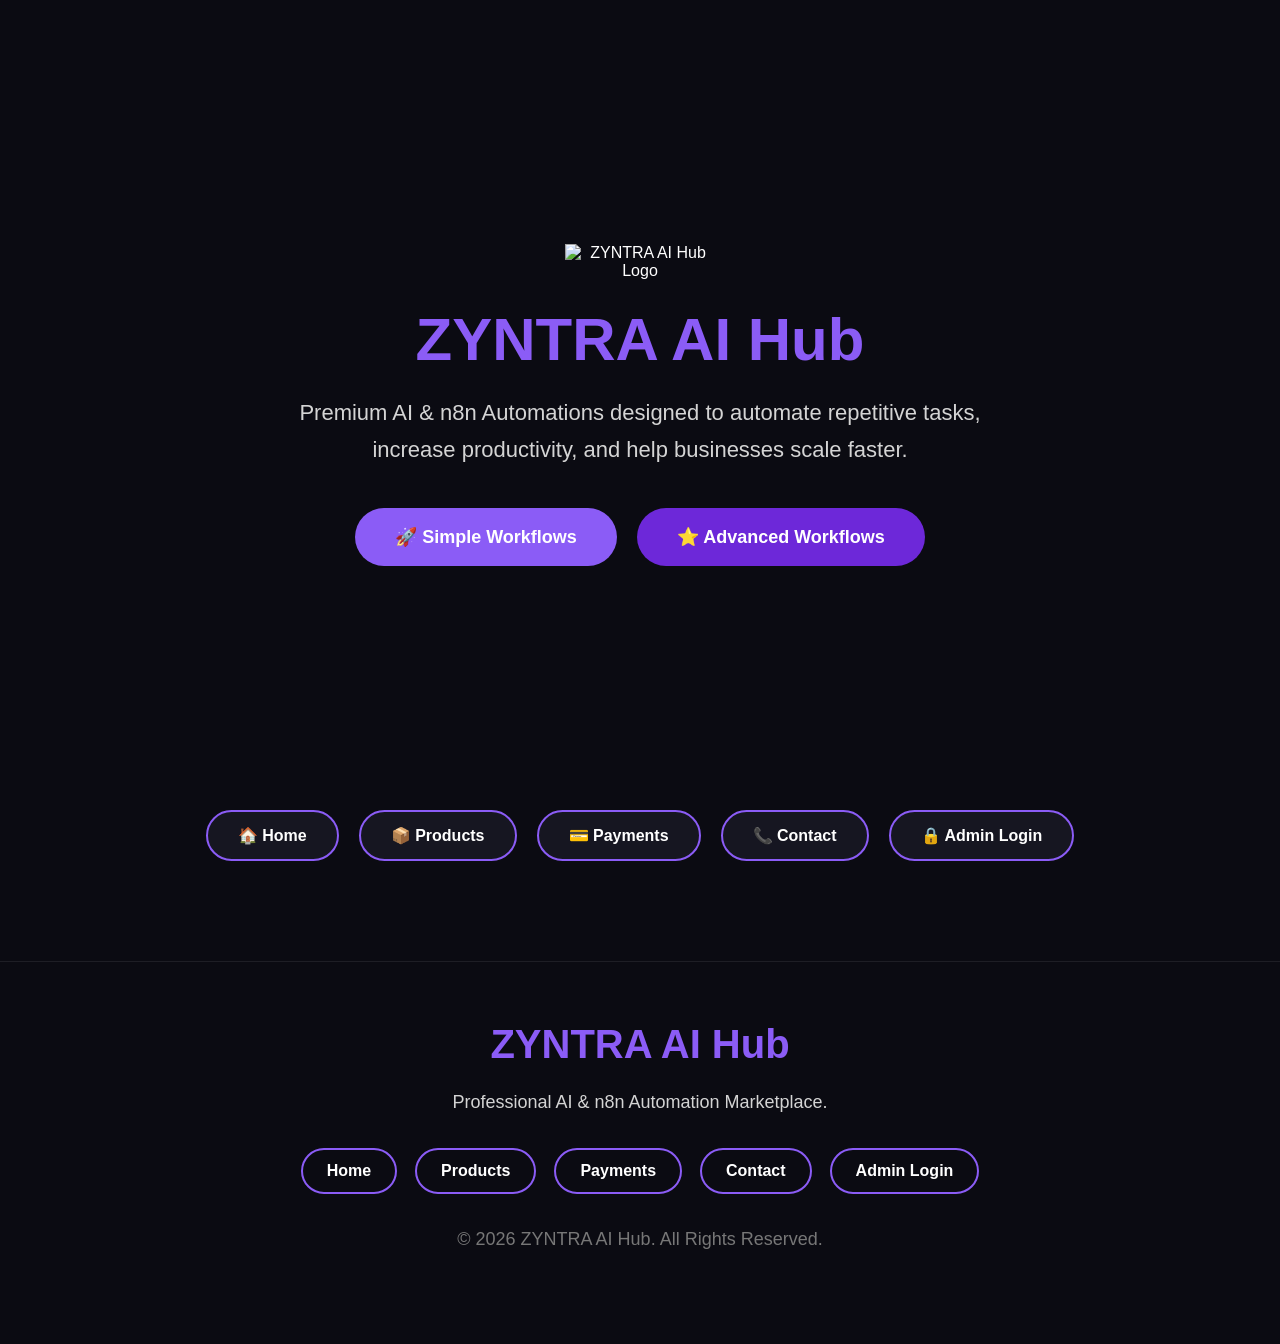
==== index.html @ 04082425 "Add files via upload" ====
<!DOCTYPE html>
<html lang="en">

<head>

    <meta charset="UTF-8">
    <meta name="viewport" content="width=device-width, initial-scale=1.0">

    <title>ZYNTRA AI Hub</title>

    <link rel="stylesheet" href="style.css">

</head>

<body>

    <!-- ================= HERO ================= -->

    <section class="hero">

        <img src="Images/Logo.jpeg.jpeg" alt="ZYNTRA AI Hub Logo" class="logo">

        <h1>ZYNTRA AI Hub</h1>

        <p>
            Premium AI & n8n Automations designed to automate repetitive tasks,
            increase productivity, and help businesses scale faster.
        </p>

        <div class="buttons">

            <a href="simple-workflows.html">
                <button>
                    🚀 Simple Workflows
                </button>
            </a>

            <a href="advanced-workflows.html">
                <button class="secondary">
                    ⭐ Advanced Workflows
                </button>
            </a>

        </div>

    </section>

    <!-- ================= NAVBAR ================= -->

    <nav class="navbar">

        <a href="index.html" class="nav-btn">
            🏠 Home
        </a>

        <a href="products.html" class="nav-btn">
            📦 Products
        </a>

        <a href="payments.html" class="nav-btn">
            💳 Payments
        </a>

        <a href="contacts.html" class="nav-btn">
            📞 Contact
        </a>

        <a href="login.html" class="nav-btn">
            🔒 Admin Login
        </a>

    </nav>

    <!-- ================= FOOTER ================= -->

    <footer class="footer">

        <h2>
            ZYNTRA AI Hub
        </h2>

        <p>
            Professional AI & n8n Automation Marketplace.
        </p>

        <div class="footer-nav">

            <a href="index.html">Home</a>

            <a href="products.html">Products</a>

            <a href="payments.html">Payments</a>

            <a href="contacts.html">Contact</a>

            <a href="login.html">Admin Login</a>

        </div>

        <p class="copyright">
            © 2026 ZYNTRA AI Hub. All Rights Reserved.
        </p>

    </footer>

    <script src="script.js"></script>

</body>

</html>
---- style.css ----
/* =========================================
   ZYNTRA AI Hub
   GLOBAL STYLES
========================================= */

*{
    margin:0;
    padding:0;
    box-sizing:border-box;
}

html{
    scroll-behavior:smooth;
}

body{
    background:#0B0B12;
    color:#ffffff;
    font-family:Arial, Helvetica, sans-serif;
    animation:fadeIn 1s ease;
}

/* Fade Animation */

@keyframes fadeIn{

    from{
        opacity:0;
    }

    to{
        opacity:1;
    }

}

/* =========================================
   HERO SECTION
========================================= */

.hero{

    min-height:90vh;

    display:flex;
    flex-direction:column;
    justify-content:center;
    align-items:center;

    text-align:center;

    padding:20px;

}

.logo{

    width:150px;

    margin-bottom:25px;

}

.hero h1{

    font-size:60px;

    color:#8B5CF6;

    margin-bottom:20px;

}

.hero p{

    max-width:700px;

    font-size:22px;

    color:#d4d4d4;

    line-height:1.7;

    margin-bottom:40px;

}

/* =========================================
   BUTTONS
========================================= */

.buttons{

    display:flex;

    justify-content:center;

    align-items:center;

    gap:20px;

    flex-wrap:wrap;

}

button{

    background:#8B5CF6;

    color:white;

    border:none;

    padding:18px 40px;

    border-radius:50px;

    font-size:18px;

    cursor:pointer;

    font-weight:bold;

    transition:.3s;

}

button:hover{

    background:#6D28D9;

    transform:translateY(-5px);

    box-shadow:0 0 20px rgba(139,92,246,.6);

}

.secondary{

    background:#6D28D9;

}

.secondary:hover{

    background:#8B5CF6;

}

/* =========================================
   NAVBAR
========================================= */

.navbar{

    display:flex;

    justify-content:center;

    align-items:center;

    flex-wrap:wrap;

    gap:20px;

    margin-bottom:60px;

}

.nav-btn{

    text-decoration:none;

    color:white;

    background:#161621;

    border:2px solid #8B5CF6;

    padding:14px 30px;

    border-radius:50px;

    font-weight:bold;

    transition:.3s;

}

.nav-btn:hover{

    background:#8B5CF6;

    transform:translateY(-4px);

    box-shadow:0 0 20px rgba(139,92,246,.7);

}

/* =========================================
   GENERAL HEADINGS
========================================= */

h2{

    color:#8B5CF6;

}

p{

    color:#d4d4d4;

    line-height:1.7;

}

/* =========================================
   FOOTER
========================================= */

.footer{

    margin-top:100px;

    padding:60px 20px;

    text-align:center;

    border-top:1px solid rgba(255,255,255,.08);

}

.footer h2{

    font-size:40px;

    margin-bottom:20px;

}

.footer p{

    max-width:700px;

    margin:0 auto 30px;

    font-size:18px;

}

.footer-nav{

    display:flex;

    justify-content:center;

    flex-wrap:wrap;

    gap:18px;

    margin-bottom:30px;

}

.footer-nav a{

    color:white;

    text-decoration:none;

    border:2px solid #8B5CF6;

    padding:12px 24px;

    border-radius:50px;

    transition:.3s;

    font-weight:bold;

}

.footer-nav a:hover{

    background:#8B5CF6;

    transform:translateY(-3px);

}

.copyright{

    color:#777;

    font-size:15px;

}

/* =========================================
   MOBILE
========================================= */

@media(max-width:768px){

    .hero h1{

        font-size:42px;

    }

    .hero p{

        font-size:18px;

    }

    button{

        width:280px;

    }

}

/* =========================================
   PAYMENT PAGE
========================================= */

.payment-page{

    min-height:100vh;

    display:flex;

    flex-direction:column;

    justify-content:center;

    align-items:center;

    text-align:center;

    padding:60px 20px;

}

.payment-page h1{

    color:#8B5CF6;

    margin:20px 0;

}

.payment-text{

    margin-bottom:40px;

    color:#d4d4d4;

}

.payment-container{

    display:flex;

    justify-content:center;

    flex-wrap:wrap;

    gap:30px;

    margin-bottom:50px;

}

.payment-card{

    width:320px;

    background:#161621;

    border:2px solid #8B5CF6;

    border-radius:25px;

    padding:30px;

    transition:.3s;

    box-shadow:0 0 20px rgba(139,92,246,.15);

}

.payment-card:hover{

    transform:translateY(-8px);

    box-shadow:0 0 30px rgba(139,92,246,.45);

}

.payment-card h2{

    color:#8B5CF6;

    margin:20px 0 15px;

}

.number{

    font-size:22px;

    font-weight:bold;

    color:white;

    margin-bottom:25px;

}

/* Payment Logos */

.logo-resize{

    width:150px;

    height:auto;

    display:block;

    margin:0 auto 15px;

}

/* Continue + Copy Buttons */

.button-group{

    display:flex;

    justify-content:center;

    align-items:center;

    gap:12px;

    margin-top:20px;

    flex-wrap:wrap;

}

.continue-btn,

.copy-btn{

    display:inline-flex;

    justify-content:center;

    align-items:center;

    width:150px;

    height:45px;

    background:#8B5CF6;

    color:white;

    border:none;

    border-radius:30px;

    text-decoration:none;

    font-size:15px;

    font-weight:bold;

    cursor:pointer;

    transition:.3s;

}

.continue-btn:hover,

.copy-btn:hover{

    background:#6D28D9;

    transform:translateY(-3px);

    box-shadow:0 0 18px rgba(139,92,246,.5);

}

/* Instructions Box */

.instructions{

    width:700px;

    max-width:95%;

    background:#161621;

    border:2px solid #8B5CF6;

    border-radius:25px;

    padding:35px;

    margin-bottom:40px;

}

.instructions h2{

    color:#8B5CF6;

    margin-bottom:20px;

}

.instructions ol{

    text-align:left;

    line-height:2;

    color:#d4d4d4;

}

/* Contact Box */

.contact-box{

    width:700px;

    max-width:95%;

    background:#161621;

    border:2px solid #8B5CF6;

    border-radius:25px;

    padding:35px;

    margin-bottom:40px;

}

.contact-box h2{

    color:#8B5CF6;

    margin-bottom:20px;

}

.contact-box p{

    margin:12px 0;

    font-size:18px;

}

/* Back Button */

.back-btn{

    margin-top:25px;

}

/* Mobile */

@media(max-width:768px){

    .payment-card{

        width:95%;

    }

    .button-group{

        flex-direction:column;

    }

    .continue-btn,

    .copy-btn{

        width:100%;

    }

}

/* =========================================
   PRODUCTS PAGE
========================================= */

.products-page{

    min-height:100vh;

    padding:60px 30px;

    text-align:center;

}

.products-page h1{

    color:#8B5CF6;

    margin-bottom:20px;

}

.products-page p{

    color:#d4d4d4;

    margin-bottom:50px;

}

/* Product Container */

.product-container{

    display:flex;

    justify-content:center;

    align-items:flex-start;

    flex-wrap:wrap;

    gap:35px;

}

/* Product Card */

.product-card{

    width:100%;

    max-width:950px;

    background:#171725;

    border:2px solid #6D28D9;

    border-radius:25px;

    padding:30px;

    box-shadow:0 0 20px rgba(109,40,217,.35);

    transition:.3s;

}

.product-card:hover{

    transform:translateY(-8px);

    box-shadow:0 0 35px rgba(109,40,217,.6);

}

/* Workflow Image */

.product-card img{

    width:100%;

    height:250px;

    object-fit:cover;

    border-radius:20px;

}

/* Product Title */

.product-card h2{

    color:#8B5CF6;

    margin:25px 0 15px;

}

/* Description */

.product-card p{

    color:#d6d6d6;

    line-height:1.7;

}

/* Rating */

.rating{

    font-size:24px;

    margin:20px 0;

}

/* =========================================
   PACKAGE GRID
========================================= */

.package-grid{

    display:flex;

    justify-content:center;

    gap:20px;

    flex-wrap:wrap;

    margin-top:30px;

}

/* Individual Package */

.package-card{

    background:#10101A;

    border:1px solid rgba(139,92,246,.35);

    border-radius:20px;

    padding:25px;

    flex:1;

    min-width:240px;

    max-width:290px;

    position:relative;

    transition:.3s;

}

.package-card:hover{

    transform:translateY(-6px);

    border-color:#8B5CF6;

    box-shadow:0 0 20px rgba(139,92,246,.25);

}

/* Featured Package */

.package-card.featured{

    border:2px solid #8B5CF6;

    background:#1C1830;

}

/* Badge */

.badge{

    position:absolute;

    top:-12px;

    right:18px;

    background:#8B5CF6;

    color:white;

    padding:4px 12px;

    border-radius:20px;

    font-size:12px;

    font-weight:bold;

}

/* Package Name */

.package-name{

    font-size:22px;

    color:#8B5CF6;

    margin-bottom:10px;

    font-weight:bold;

}

/* Price */

.price{

    font-size:30px;

    color:white;

    font-weight:bold;

    margin:18px 0;

}

/* Features List */

.package-features{

    list-style:none;

    padding:0;

    margin:0 0 25px;

    text-align:left;

}

.package-features li{

    color:#d4d4d4;

    margin-bottom:10px;

    padding-left:20px;

    position:relative;

    line-height:1.5;

}

.package-features li::before{

    content:"✓";

    position:absolute;

    left:0;

    color:#8B5CF6;

    font-weight:bold;

}

/* Buy Button */

.package-btn{

    width:100%;

    padding:14px;

    border:none;

    border-radius:35px;

    background:#252438;

    color:white;

    font-size:16px;

    font-weight:bold;

    cursor:pointer;

    transition:.3s;

}

.package-btn:hover{

    background:#6D28D9;

}

.package-btn.primary{

    background:#8B5CF6;

}

.package-btn.primary:hover{

    background:#6D28D9;

}

/* =========================================
   PRODUCT ACTION BUTTONS
========================================= */

.action-btn{

    display:inline-flex;

    justify-content:center;

    align-items:center;

    text-decoration:none;

    background:#8B5CF6;

    color:white;

    padding:12px 26px;

    border-radius:30px;

    margin:10px;

    font-weight:bold;

    transition:.3s;

}

.action-btn:hover{

    background:#6D28D9;

    transform:translateY(-4px);

    box-shadow:0 0 18px rgba(139,92,246,.45);

}

/* =========================================
   MOBILE
========================================= */

@media(max-width:768px){

    .package-grid{

        flex-direction:column;

        align-items:center;

    }

    .package-card{

        width:100%;

        max-width:100%;

    }

}

/* =========================================
   WORKFLOW PAGES
========================================= */

.workflow-grid{

    display:flex;
    justify-content:center;
    gap:40px;
    flex-wrap:wrap;
    margin-top:50px;

}

.workflow-card{

    width:320px;

    background:#17172A;

    border:2px solid #8B5CF6;

    border-radius:22px;

    padding:25px;

    text-align:center;

    box-shadow:0 0 25px rgba(139,92,246,.25);

    transition:.3s;

}

.workflow-card:hover{

    transform:translateY(-10px);

    box-shadow:0 0 35px rgba(139,92,246,.5);

}

.workflow-img{

    width:100%;

    height:180px;

    object-fit:cover;

    border-radius:15px;

    margin-bottom:20px;

}

.workflow-card h2{

    color:#8B5CF6;

    margin-bottom:15px;

}

.workflow-card p{

    color:#d4d4d4;

    line-height:1.6;

}

.workflow-card h3{

    color:white;

    font-size:28px;

    margin:25px 0;

}

/* =========================================
   CONTACT PAGE
========================================= */

.contact-page{

    min-height:100vh;

    display:flex;

    flex-direction:column;

    justify-content:center;

    align-items:center;

    text-align:center;

    padding:60px 20px;

}

.contact-container{

    display:flex;

    justify-content:center;

    gap:35px;

    flex-wrap:wrap;

    margin-top:40px;

}

.contact-card{

    width:320px;

    background:#161621;

    border:2px solid #8B5CF6;

    border-radius:25px;

    padding:30px;

    transition:.3s;

}

.contact-card:hover{

    transform:translateY(-8px);

    box-shadow:0 0 25px rgba(139,92,246,.45);

}

.email-icon,
.whatsapp-icon{

    width:90px;

    height:90px;

    object-fit:contain;

    display:block;

    margin:0 auto 20px;

}

.contact-card h2{

    color:#8B5CF6;

    margin-bottom:15px;

}

.contact-card p{

    margin-bottom:20px;

}

.contact-btn{

    display:inline-flex;

    justify-content:center;

    align-items:center;

    width:100%;

    height:48px;

    background:#8B5CF6;

    color:white;

    text-decoration:none;

    border-radius:30px;

    font-weight:bold;

    transition:.3s;

}

.contact-btn:hover{

    background:#6D28D9;

    transform:translateY(-3px);

}

/* =========================================
   LOGIN PAGE
========================================= */

.login-page{

    min-height:100vh;

    display:flex;

    justify-content:center;

    align-items:center;

    padding:20px;

}

.login-box{

    width:420px;

    max-width:95%;

    background:#161621;

    border:2px solid #8B5CF6;

    border-radius:25px;

    padding:40px;

    text-align:center;

    box-shadow:0 0 25px rgba(139,92,246,.35);

}

.login-box h1{

    color:#8B5CF6;

    margin-bottom:25px;

}

.login-box input{

    width:100%;

    padding:15px;

    margin:15px 0;

    border:none;

    outline:none;

    border-radius:15px;

    background:#252438;

    color:white;

    font-size:16px;

}

.login-box input::placeholder{

    color:#bfbfbf;

}

.login-btn{

    width:100%;

    margin-top:20px;

}

#error-message{

    color:#ff4d4d;

    font-weight:bold;

    margin-top:15px;

    min-height:22px;

}

/* =========================================
   DASHBOARD
========================================= */

.dashboard{

    min-height:100vh;

    padding:50px;

}

.dashboard-title{

    text-align:center;

    color:#8B5CF6;

    margin-bottom:40px;

}

.dashboard-grid{

    display:grid;

    grid-template-columns:repeat(auto-fit,minmax(260px,1fr));

    gap:25px;

}

.dashboard-card{

    background:#161621;

    border:2px solid #8B5CF6;

    border-radius:22px;

    padding:30px;

    text-align:center;

    transition:.3s;

}

.dashboard-card:hover{

    transform:translateY(-8px);

    box-shadow:0 0 25px rgba(139,92,246,.4);

}

.dashboard-card h2{

    color:#8B5CF6;

    margin-bottom:15px;

}

.dashboard-card p{

    margin-bottom:20px;

}

.dashboard-card a{

    display:inline-block;

    text-decoration:none;

    background:#8B5CF6;

    color:white;

    padding:12px 25px;

    border-radius:30px;

    font-weight:bold;

    transition:.3s;

}

.dashboard-card a:hover{

    background:#6D28D9;

}

/* =========================================
   RESPONSIVE
========================================= */

@media(max-width:768px){

    .workflow-card,
    .contact-card{

        width:100%;

    }

    .dashboard{

        padding:25px;

    }

}
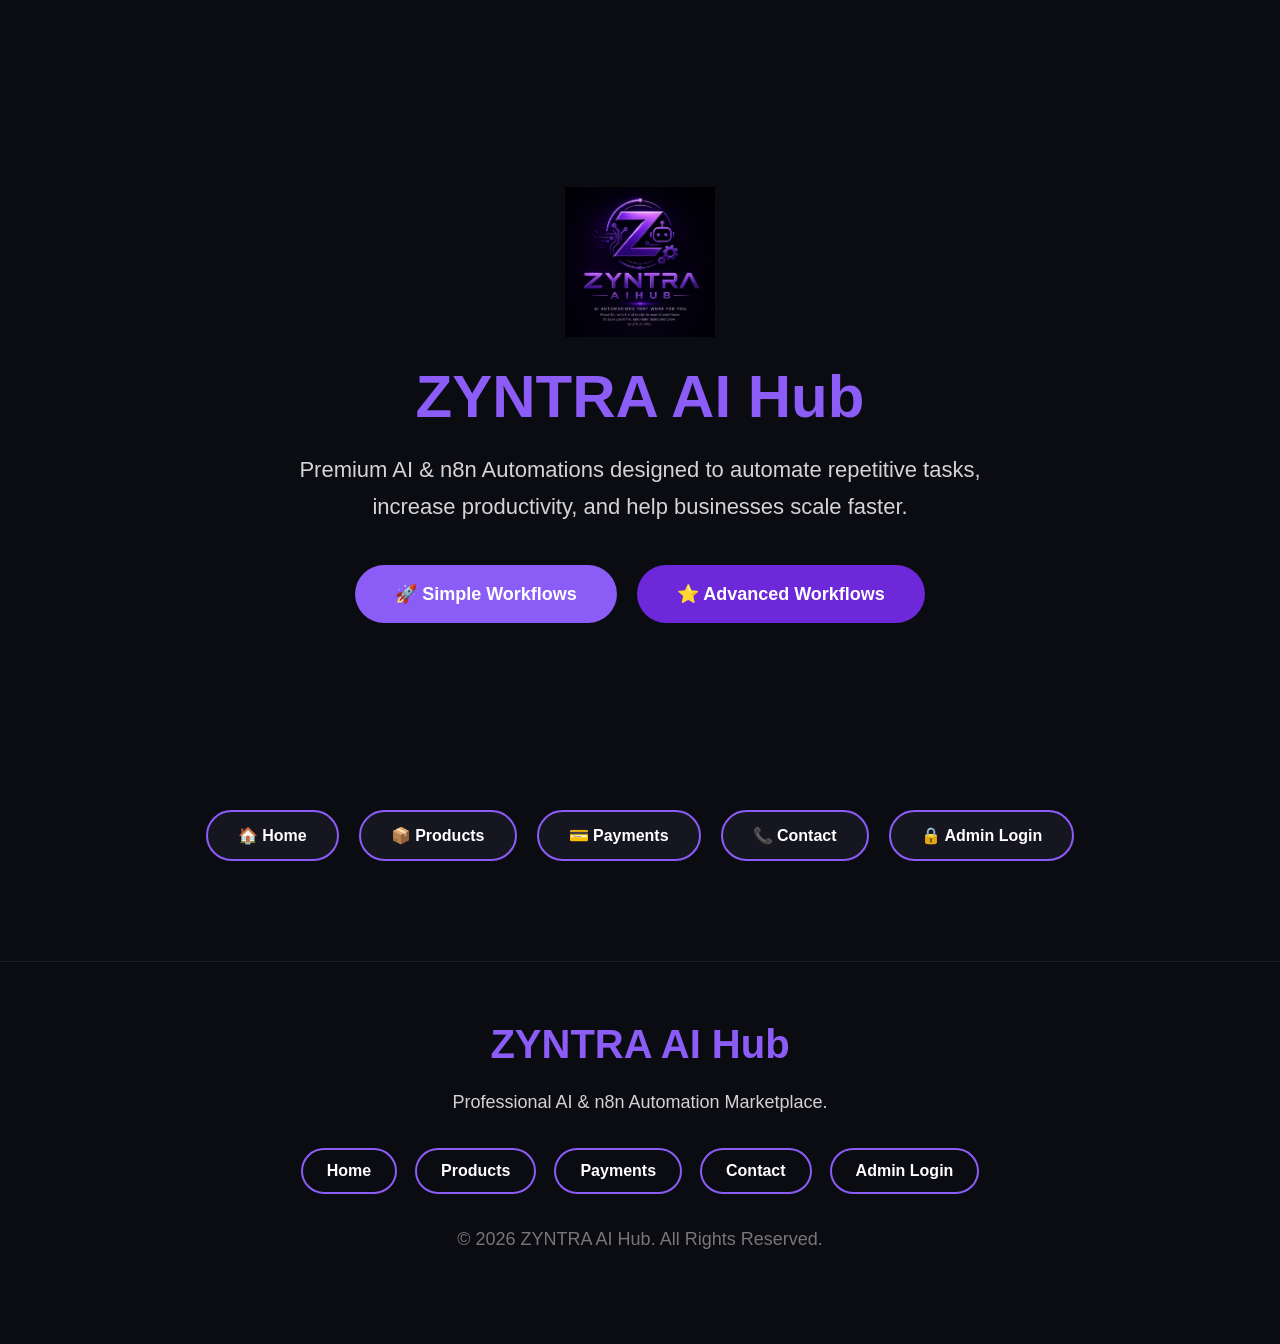
==== commit 72c53932: "Update index.html" ====
--- a/index.html
+++ b/index.html
@@ -18,7 +18,7 @@
 
     <section class="hero">
 
-        <img src="Images/Logo.jpeg.jpeg" alt="ZYNTRA AI Hub Logo" class="logo">
+        <img src="Logo.jpeg.jpeg" alt="ZYNTRA AI Hub Logo" class="logo">
 
         <h1>ZYNTRA AI Hub</h1>
 
@@ -107,4 +107,4 @@
 
 </body>
 
-</html>+</html>
